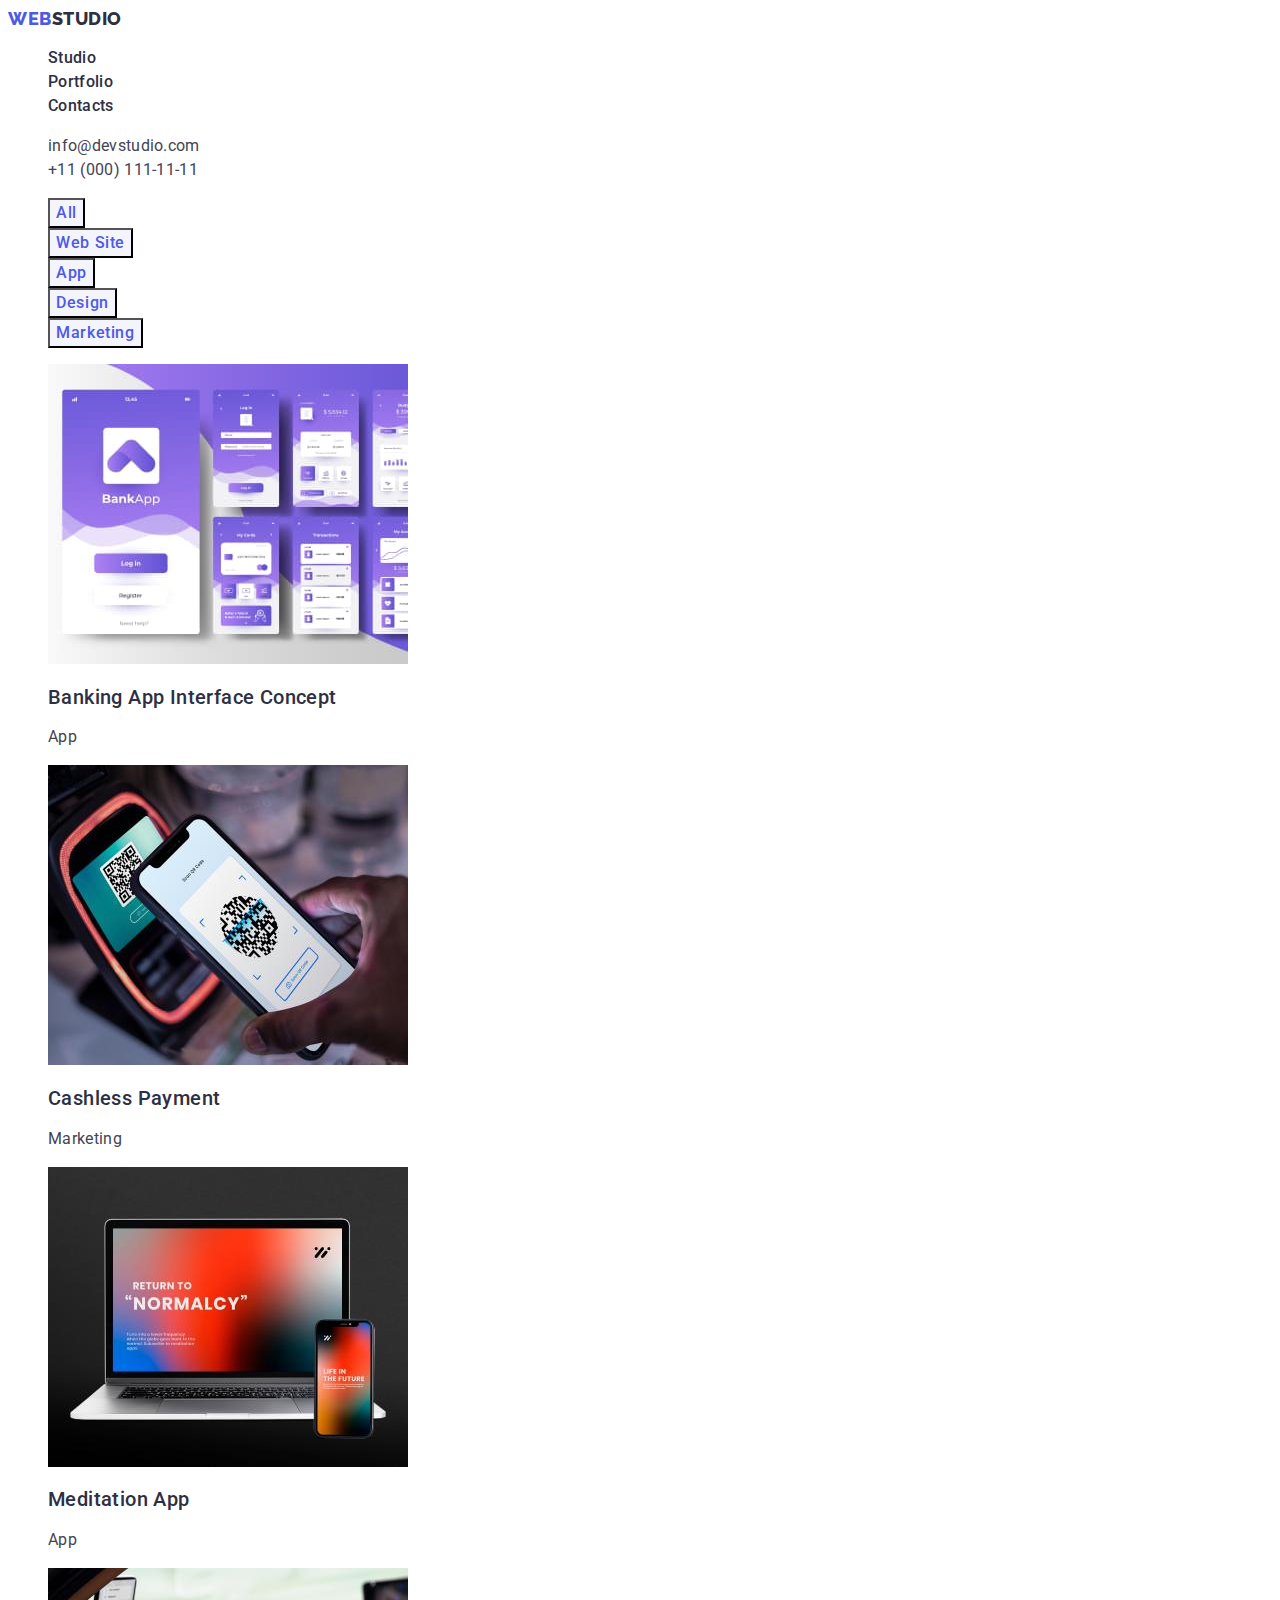
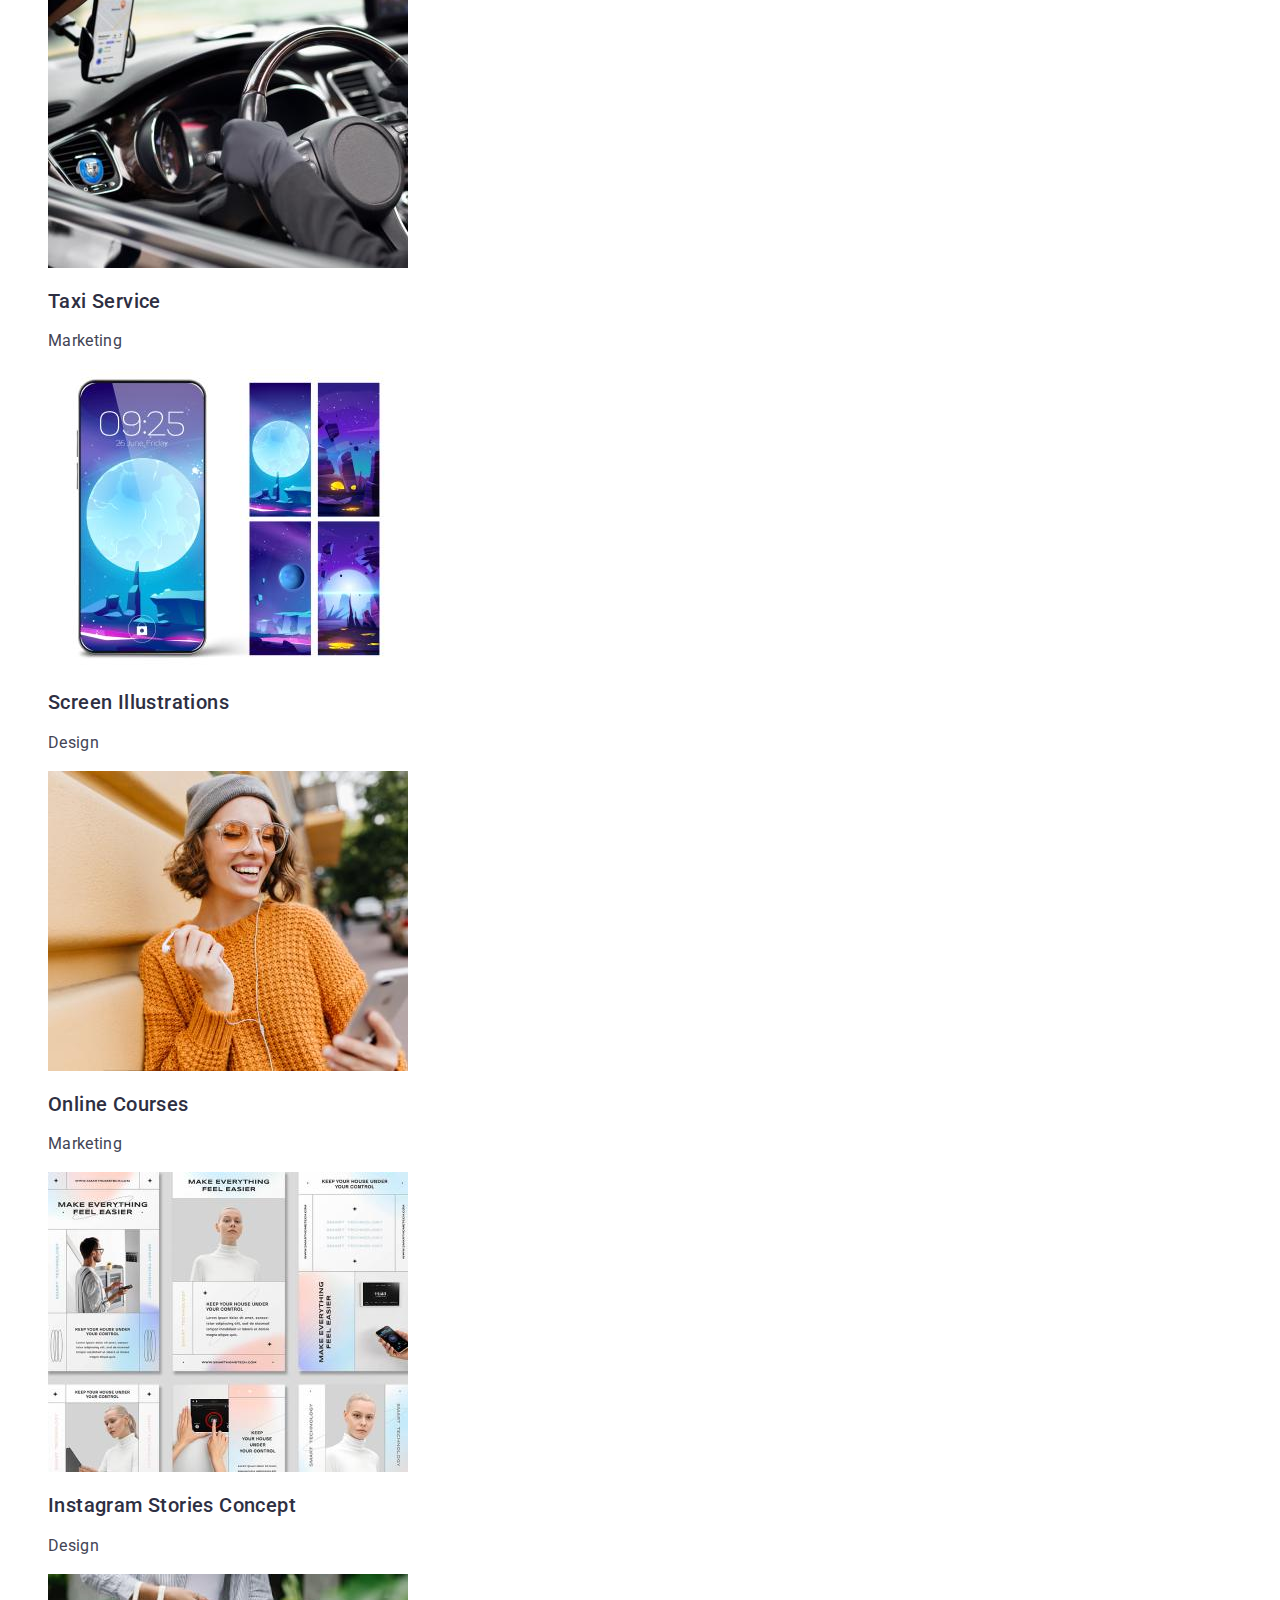
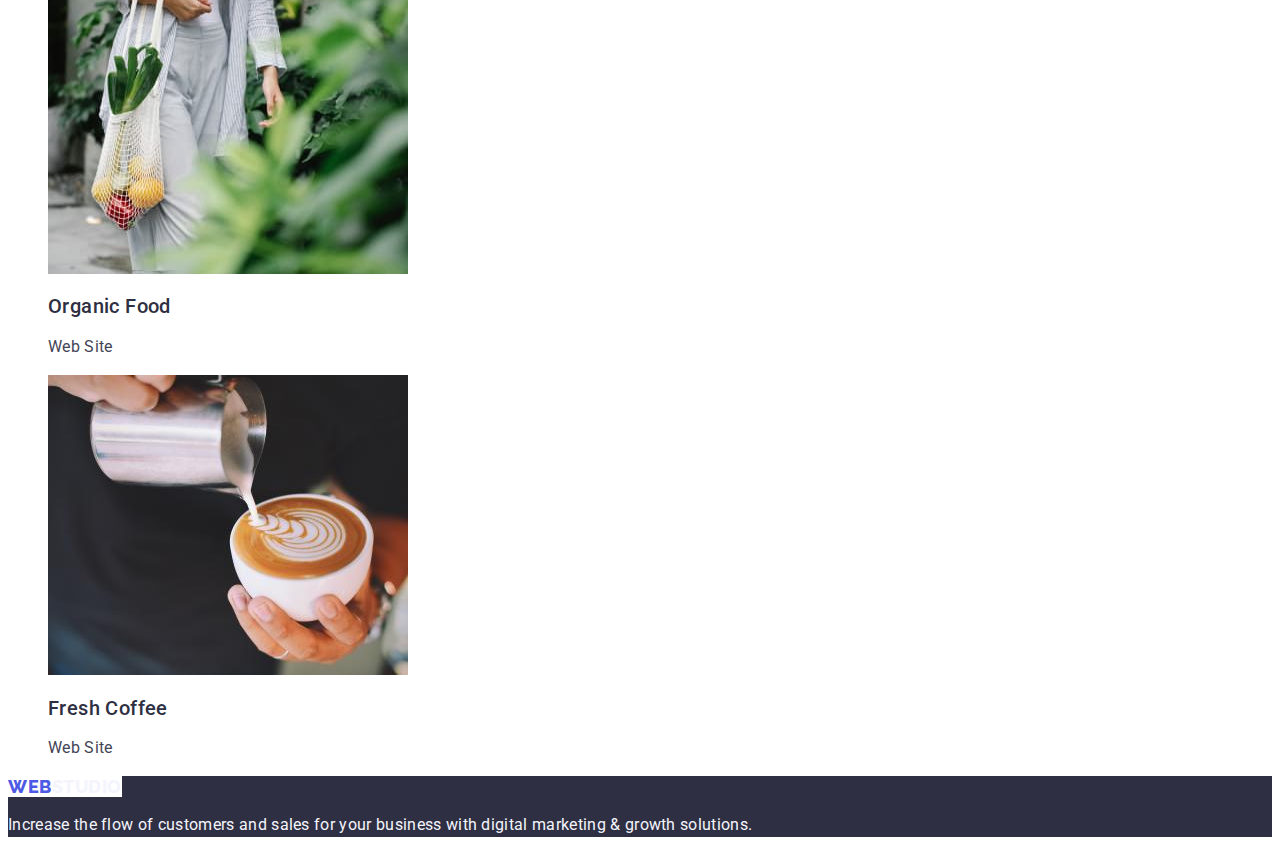
==== portfolio.html @ 0d61d633 "Update portfolio.html" ====
<!DOCTYPE html>
<html lang="en">
  <head>
    <meta charset="utf-8" />
    <meta name="description" content="width=device-width, initial-scale=1.0" />
    <link rel="stylesheet" href="./images-portfolio/">
    <title>Portfolio</title>

    <!--Fonts-->
    <link rel="preconnect" href="https://fonts.googleapis.com" />
    <link rel="preconnect" href="https://fonts.gstatic.com" crossorigin />
    <link rel="stylesheet" href="https://fonts.google.com/specimen/Roboto?query=roboto">
    <link rel="stylesheet" href="https://fonts.googleapis.com/css2?family=Raleway:wght@800&family=Roboto&display=swap">

    <link rel="stylesheet" href="./css/styles.css" />
  </head>
  <body>
    <!--Header-->
    <header>
      <nav>
          <a href="./index.html" class="logo logo-accent link">
            <link href="./index.html" rel="stylesheet" type="text/css"/>
            Web<span class="logo">Studio</span>
          </a>
        <ul class="list">
          <li><a href="./index.html" class="nav-title link">Studio</a></li>
          <li><a href="./portfolio.html" class="nav-title link">Portfolio</a></li>
          <li><a href="" class="nav-title link">Contacts</a></li>
        </ul>
      </nav>
      <address class="address">
        <ul class="list">
          <li><a href="mailto:info@devstudio.com" class="address-detail link">info@devstudio.com</a></li>
          <li><a href="tel:+110001111111" class="address-detail link">+11 (000) 111-11-11</a></li>
        </ul>
      </address>
    </header>
<main>
  <!--all buttons-->
  <section class="all-buttons">
    <h1 hidden class="title">Section Portfolio</h1>
    <!--Filter Btn Active-->
    <ul class="list">
      <li>
        <button class="btn-filter button" type="button">All</button>
      </li>
      <li>
        <button class="btn-filter button" type="button">Web Site</button>
      </li>
      <li>
        <button class="btn-filter button" type="button">App</button>
      </li>
      <li>
        <button class="btn-filter button" type="button">Design</button>
      </li>
      <li>
        <button class="btn-filter button" type="button">Marketing</button>
      </li>
  </ul>
    <!--All images-->
    <ul class="list">
        <li class="images-list">
           <a href="" class="link">
            <img
            src="./images-portfolio/bankapp.jpg"
             alt="banking app"
             width="360"
             height="300"
             />
             <h2 class="images-subtitle">Banking App Interface Concept</h2>
             <p class="images-text">App</p>
            </a>
        </li>
        <li class="images-link link">
            <a href="" class="link">
            <img
            src="./images-portfolio/qr.jpg"
             alt="cashless payment"
             width="360"
             height="300"
             />
             <h2 class="images-subtitle">Cashless Payment</h2>
             <p class="images-text">Marketing</p>
            </a>
        </li>
        <li class="images-link link">
             <a href="" class="link">
            <img 
            src="./images-portfolio/laptop.jpg"
             alt="laptop and smartphone"
             width="360"
             height="300"
             />
             <h2 class="images-subtitle">Meditation App</h2>
             <p class="images-text">App</p>
            </a>
        </li>
        <li class="images-link link">
            <a href="" class="link">
            <img 
            src="./images-portfolio/car.jpg"
             alt="taxi service"
             width="360"
             height="300"
             />
             <h2 class="images-subtitle">Taxi Service</h2>
             <p class="images-text">Marketing</p>
            </a>
        </li>
        <li class="images-link link">
                      <a href="" class="link">
            <img 
            src="./images-portfolio/smartphone.jpg"
             alt="screen illustrations"
             width="360"
             height="300"
             />
             <h2 class="images-subtitle">Screen Illustrations</h2>
             <p class="images-text">Design</p>
            </a>
        </li>
        <li class="images-link link">
           <a href="" class="link">
            <img
            src="./images-portfolio/women.jpg"
             alt="woman in headphones and glasses"
             width="360"
             height="300"
             />
             <h2 class="images-subtitle">Online Courses</h2>
             <p class="images-text">Marketing</p>
            </a>
        </li>
        <li class="images-link link">
            <a href="" class="link">
            <img 
            src="./images-portfolio/img.jpg"
             alt="instagram stories"
             width="360"
             height="300"
             />
             <h2 class="images-subtitle">Instagram Stories Concept</h2>
             <p class="images-text">Design</p>
            </a>
        </li>
        <li class="images-link link">
            <a href="" class="link">
            <img
            src="./images-portfolio/organicfood.jpg"
             alt="organic food"
             width="360"
             height="300"
             />
             <h2 class="images-subtitle">Organic Food</h2>
             <p class="images-text">Web Site</p>
            </a>
        </li>
        <li class="images-link link">
          <a href="" class="link">
            <img 
            src="./images-portfolio/caffe.jpg"
            alt="coffee"
            width="360"
            height="300"
            />
            <h2 class="images-subtitle">Fresh Coffee</h2>
            <p class="images-text">Web Site</p>
            </a>
        </li>
    </ul>
  </section>
</main>
    <!--Footer-->
    <footer class="footer">
      <a class="footer-logo link" href="./index.html">
        Web<span class="footer-span-logo">Studio</span></a>
      <p class="footer-text">
        Increase the flow of customers and sales for your business with digital
        marketing & growth solutions.
      </p>
    </footer>
  </body>
</html>
---- css/styles.css ----
:root {
    --default-font: 'Roboto', sans-serif;
    --accent-font: 'Raleway', sans-serif;
    --cl-primary_brand: #4d5ae5;
    --cl-pressed_state: #404bbf;
    --cl-dark: #2e2f42;
    --cl-success: #31d0aa;
    --cl-text: #434455;
    --cl-subtle_text: #8e8f99;
    --cl-accent: #e7e9fc;
    /* --cl-accent: #F4F4FD; */
    /* --cl-accent: rgba(231, 233, 252, 1); */
    --cl-accent: #f4f4fd;
    --cl-light : rgba(244, 244, 253, 1);
    --cl-modal_overlay: #2e2f4266;
    --cl-hero_background: #2e2f42b3;
    --cl-white_background: #ffffff;
    --cl-modal_background: #fcfcfc;
}
/**
|===============================
| Base styles
|===============================
*/
body {
    font-family : "Roboto", sans-serif;
    color: #434455;
    background-color: #FFFFFF;
    text-decoration: none;

    /* Default styles */
    font-size: 16px;
    font-style: normal;
    font-weight: 400;
letter-spacing: normal;
line-height: 1.2;
text-decoration: none;
    }
    .link {
        text-decoration: none;
        }
    .list {
        list-style: none;
    }
/* header style */
.logo {
    color: var(--cl-dark);
    font-family: var(--accent-font);
    font-size: 18px;
    font-weight: 800;
    line-height: 1.16;
    letter-spacing: 0.03em;
    text-transform: uppercase;
}
.logo-accent {
    color: var(--cl-primary_brand);
    font-family: var(--accent-font);
    font-size: 18px;
    font-weight: 800;
    line-height: 1.17;
    letter-spacing: 0.03;
    text-transform: uppercase;
}
.nav-title {
    font-weight: 500;
    line-height: 1.5;
    letter-spacing: 0.02em; 
    color: var(--cl-dark);
}

.nav-title:hover,
.nav-title:focus {
    color: var(--cl-pressed_state);
}
.address {
    font-style: normal ;
}
.address-detail {
    line-height: 1.5;
    letter-spacing: 0.02em;
    color: var(--cl-text);
}

.address-detail:hover,
.address-detail:focus {
    color: var(--cl-pressed_state);
}
/*hero image*/
.hero-img {
    background-color: var(--cl-dark);
}
.title-hero {
    color:#FFFFFF;
    background-color:var(--cl-hero_background);
font-family: "Roboto", sans-serif;
font-size: 56px;
font-weight: 700;
line-height: 1.07;
letter-spacing: 0.02em;
text-align: center;
}
.hero-btn {
    font-family: "Roboto", sans-serif;
font-size: 16px;
font-weight: 500;
line-height: 1.2;
letter-spacing: 0.04em;
text-align: left;
line-height: 1.5;
cursor: pointer;
background: var(--cl-primary_brand);
color: var(--cl-white_background);
}

.hero-btn:hover,
.hero-btn:focus {
    background: var(--cl-pressed_state);
}

/*section 1*/
.advantages-title{
    visibility:hidden;
}
.advantages-subtitle {
    color: var(--cl-dark);
    font-weight: 500;
    font-size: 20px;
    line-height: 1.2;
    letter-spacing: 0.02em;
}
.advantages-text {
    color:434455;
    line-height: 1.5;
    letter-spacing: 0.02em;
}
/*section 2*/
.title-section-img {
    color:var(--cl-dark);
    font-size: 36px;
    line-height: 1.11;
    text-align: center;
    letter-spacing: 0.02em;
    text-transform: capitalize;
}

/*section 3*/
.section-team-foto {
    background-color: var(--cl-light);
}
.section-team {
    color: var(--cl-dark);
    font-size: 36px;
    line-height: 1.11;
    text-align: center;
    letter-spacing: 0.02em;
    text-transform: capitalize;

}
.team-line {
    background-color: var(--cl-light);
}
.team-info {
    background-color: var(--cl-white_background) ;
}
.team-subtitle {
    color:var(--cl-dark);
    font-size: 20px ;
    font-weight: 500;
    line-height: 1.2;
    text-align: center;
    letter-spacing: 0.02em;
    text-transform: capitalize;
}
.team-text {
    color: var(--cl-text);
    text-align: center;
    line-height: 1.5;
    letter-spacing: 0.02em;
}
/*footer*/
.footer{
    background-color: var(--cl-dark);
}
.footer-span-logo{
    color: #F4F4FD;
font-family:  "Raleway", sans-serif;
font-size: 18px;
font-weight: 800;
line-height: 1.17;
letter-spacing: 0.03em;
text-transform: uppercase;
text-align: left;
text-decoration: none;
}
.footer-logo {
    font-family: "Raleway", sans-serif;
font-size: 18px;
font-weight: 800;
line-height: 1.17;
letter-spacing: 0.03em;
text-transform: uppercase;
text-align: left;
color: var(--cl-primary_brand);
text-decoration: none;
}
.footer-text {
    color:#F4F4FD;
    line-height: 1.5;
    letter-spacing: 0.02em;
}
/*portfolio*/
/*filter btn active*/
.btn-filter {
    background: var(--cl-accent);
    color: var(--cl-primary_brand);
    text-align: center;
    font-family: "Roboto", sans-serif;
    font-size: 16px ;
    font-weight: 500;
    line-height: 1.5;
    letter-spacing: 0.04em ;
    cursor: pointer;
}

.btn-filter:hover,
.btn-filter:focus {
    background: var(--cl-pressed_state);
    color: var(--cl-white_background);
}
/*all images*/
.link {
    text-decoration: none;
    background: var(--cl-white_background);

}
.images-subtitle {
    color: var(--cl-dark);
    font-size: 20px;
    font-weight: 500;
    line-height: 1.2;
    letter-spacing: 0.02em;
}
.images-text {
    color: var(--cl-text);
    line-height: 1.5;
    letter-spacing: 0.02em;
}

/*portfolio end*/
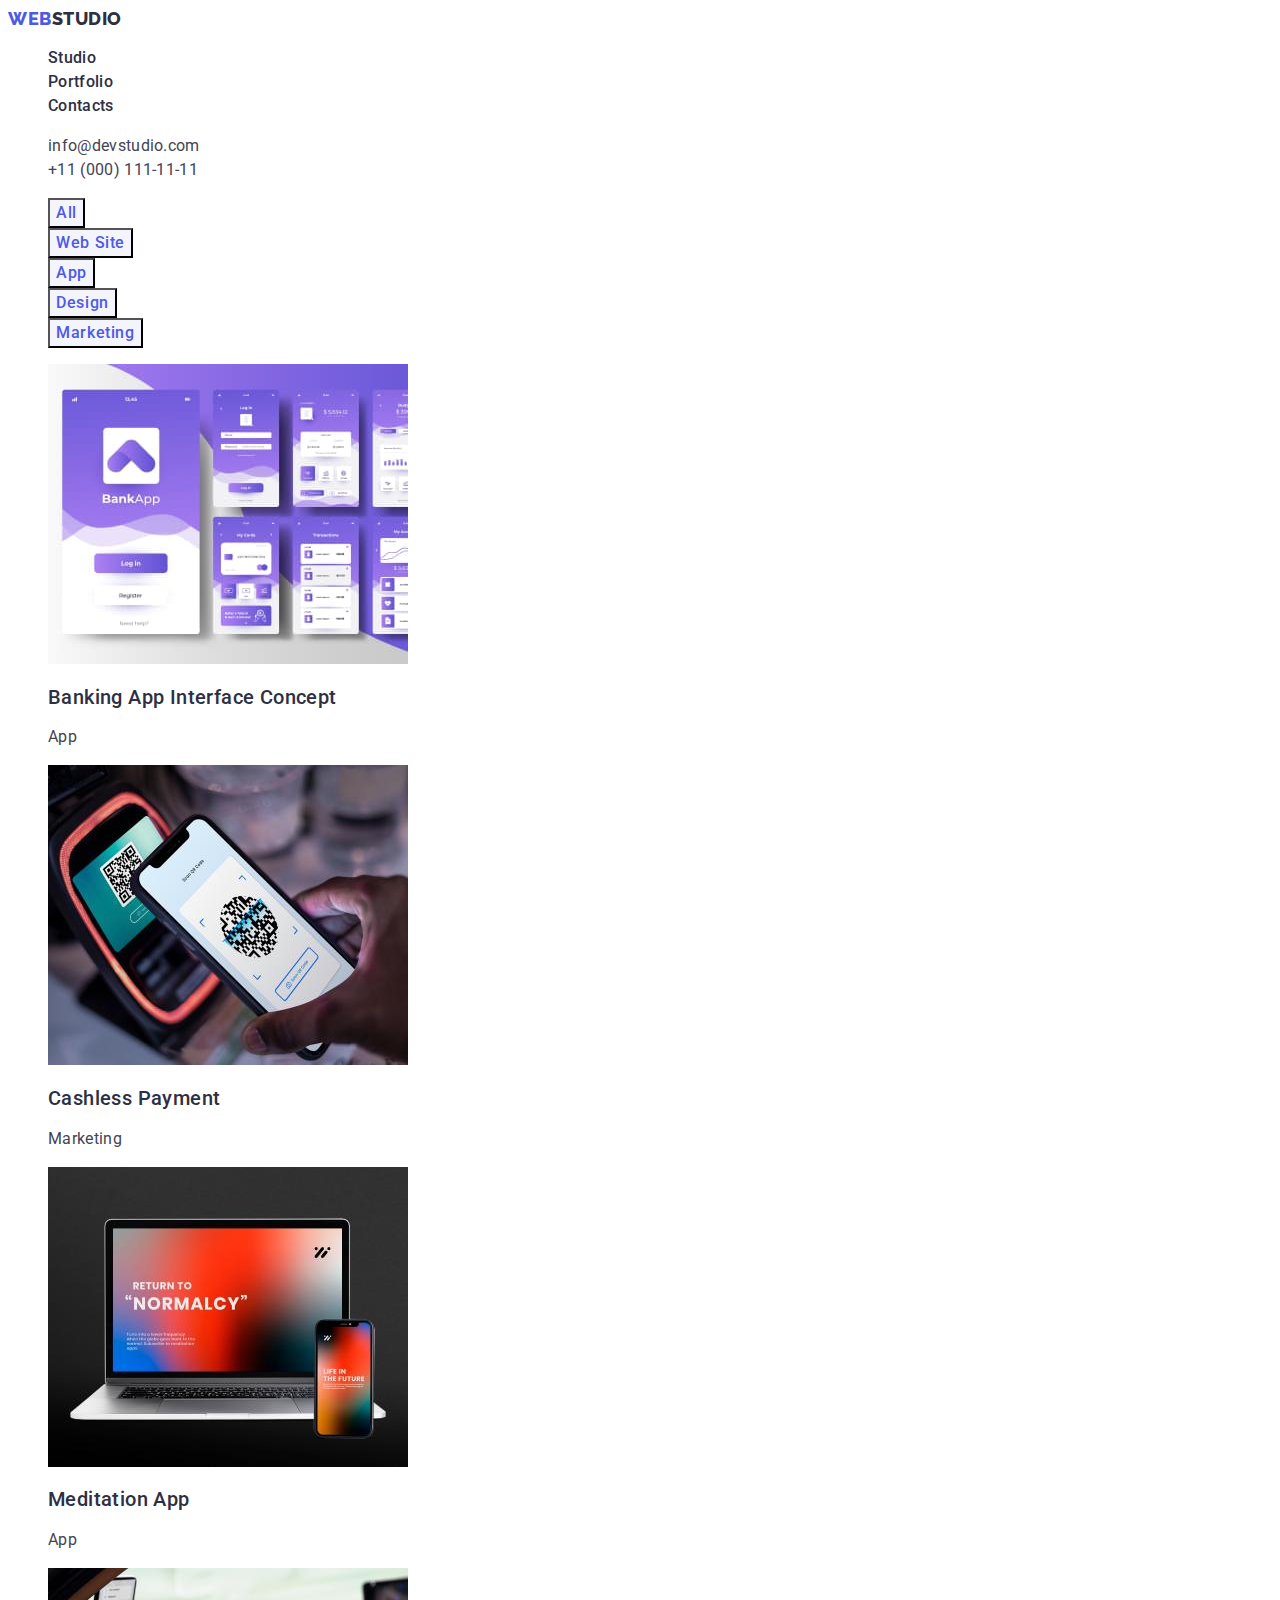
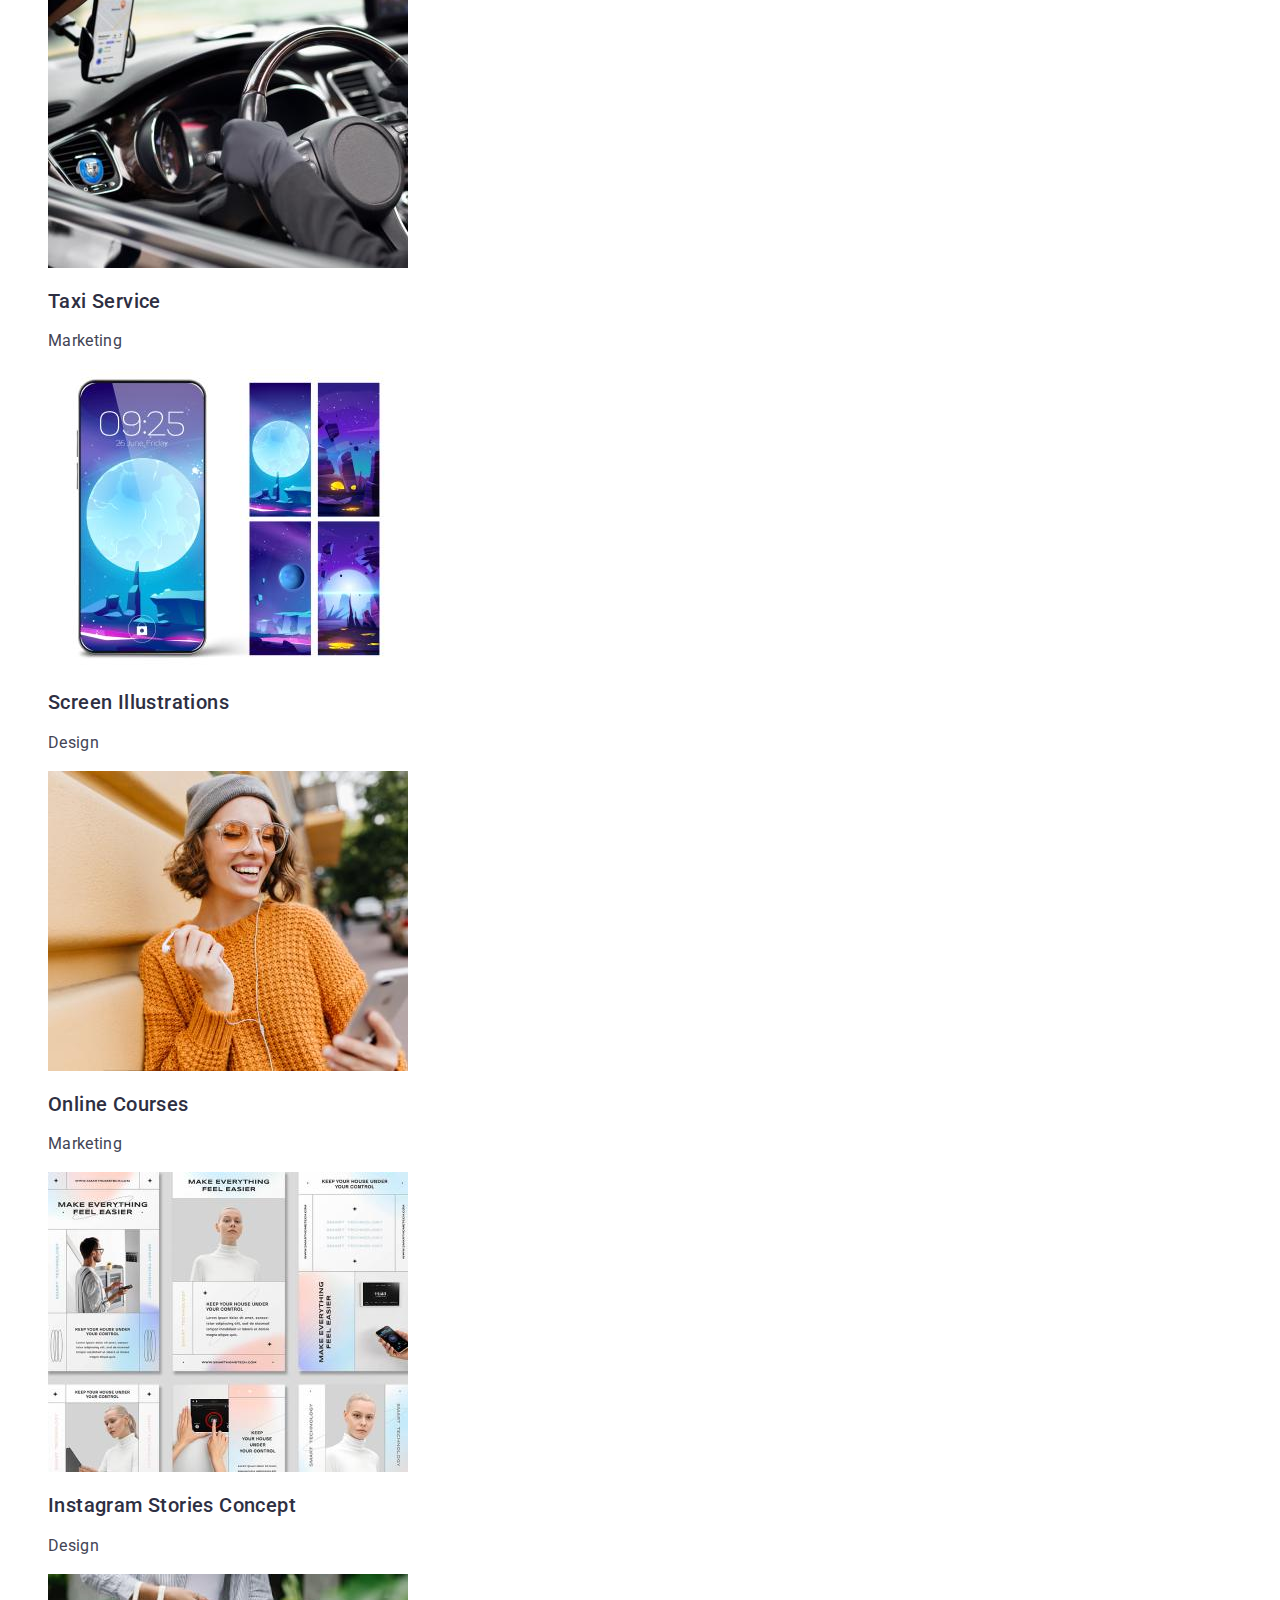
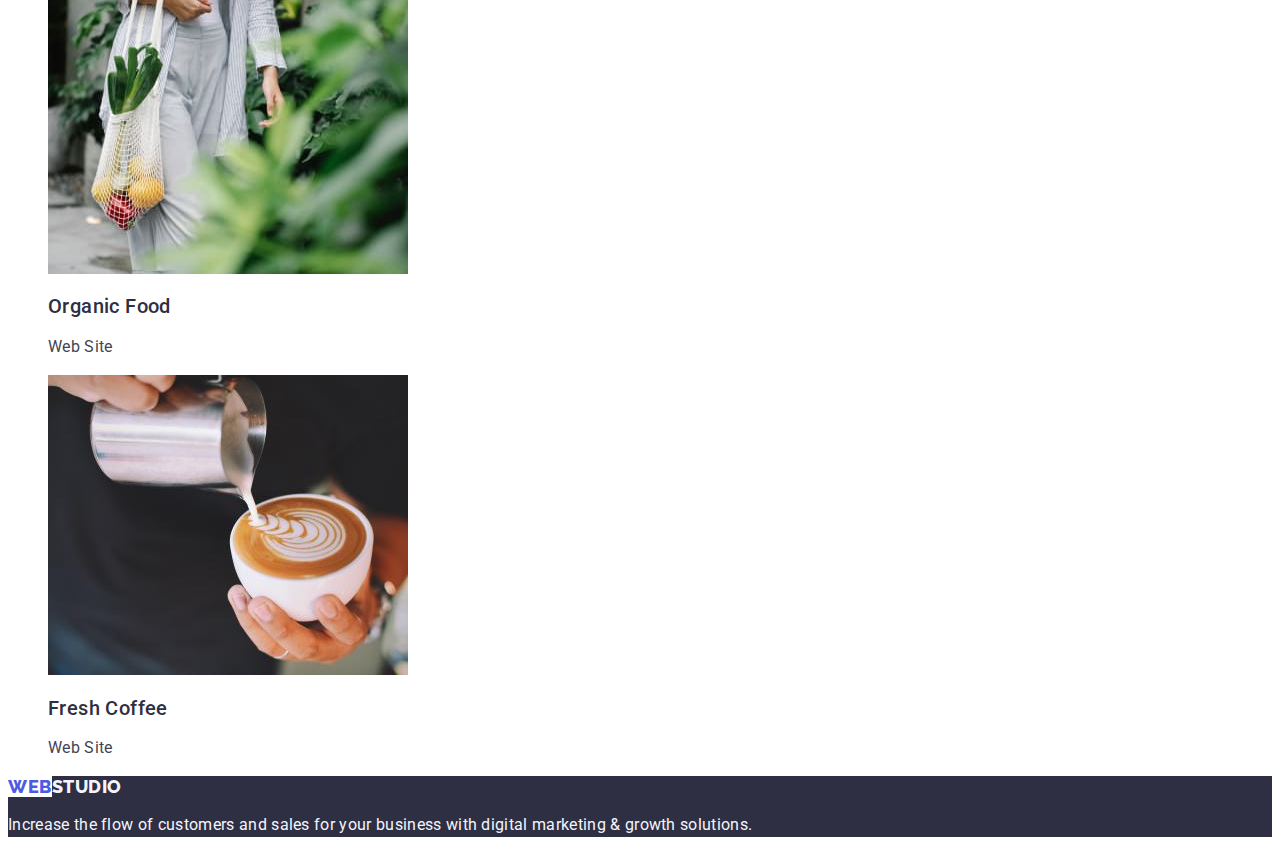
==== commit 8fe7aafd: "Update portfolio.html" ====
--- a/portfolio.html
+++ b/portfolio.html
@@ -11,7 +11,6 @@
     <link rel="preconnect" href="https://fonts.gstatic.com" crossorigin />
     <link rel="stylesheet" href="https://fonts.google.com/specimen/Roboto?query=roboto">
     <link rel="stylesheet" href="https://fonts.googleapis.com/css2?family=Raleway:wght@800&family=Roboto&display=swap">
-
     <link rel="stylesheet" href="./css/styles.css" />
   </head>
   <body>
--- a/css/styles.css
+++ b/css/styles.css
@@ -178,11 +178,12 @@
     letter-spacing: 0.02em;
 }
 /*footer*/
-.footer{
+.footer {
     background-color: var(--cl-dark);
 }
-.footer-span-logo{
+.footer-span-logo {
     color: #F4F4FD;
+    background-color: var(--cl-dark);
 font-family:  "Raleway", sans-serif;
 font-size: 18px;
 font-weight: 800;
@@ -202,6 +203,7 @@
 text-align: left;
 color: var(--cl-primary_brand);
 text-decoration: none;
+background-color: var(--cl-dark);
 }
 .footer-text {
     color:#F4F4FD;
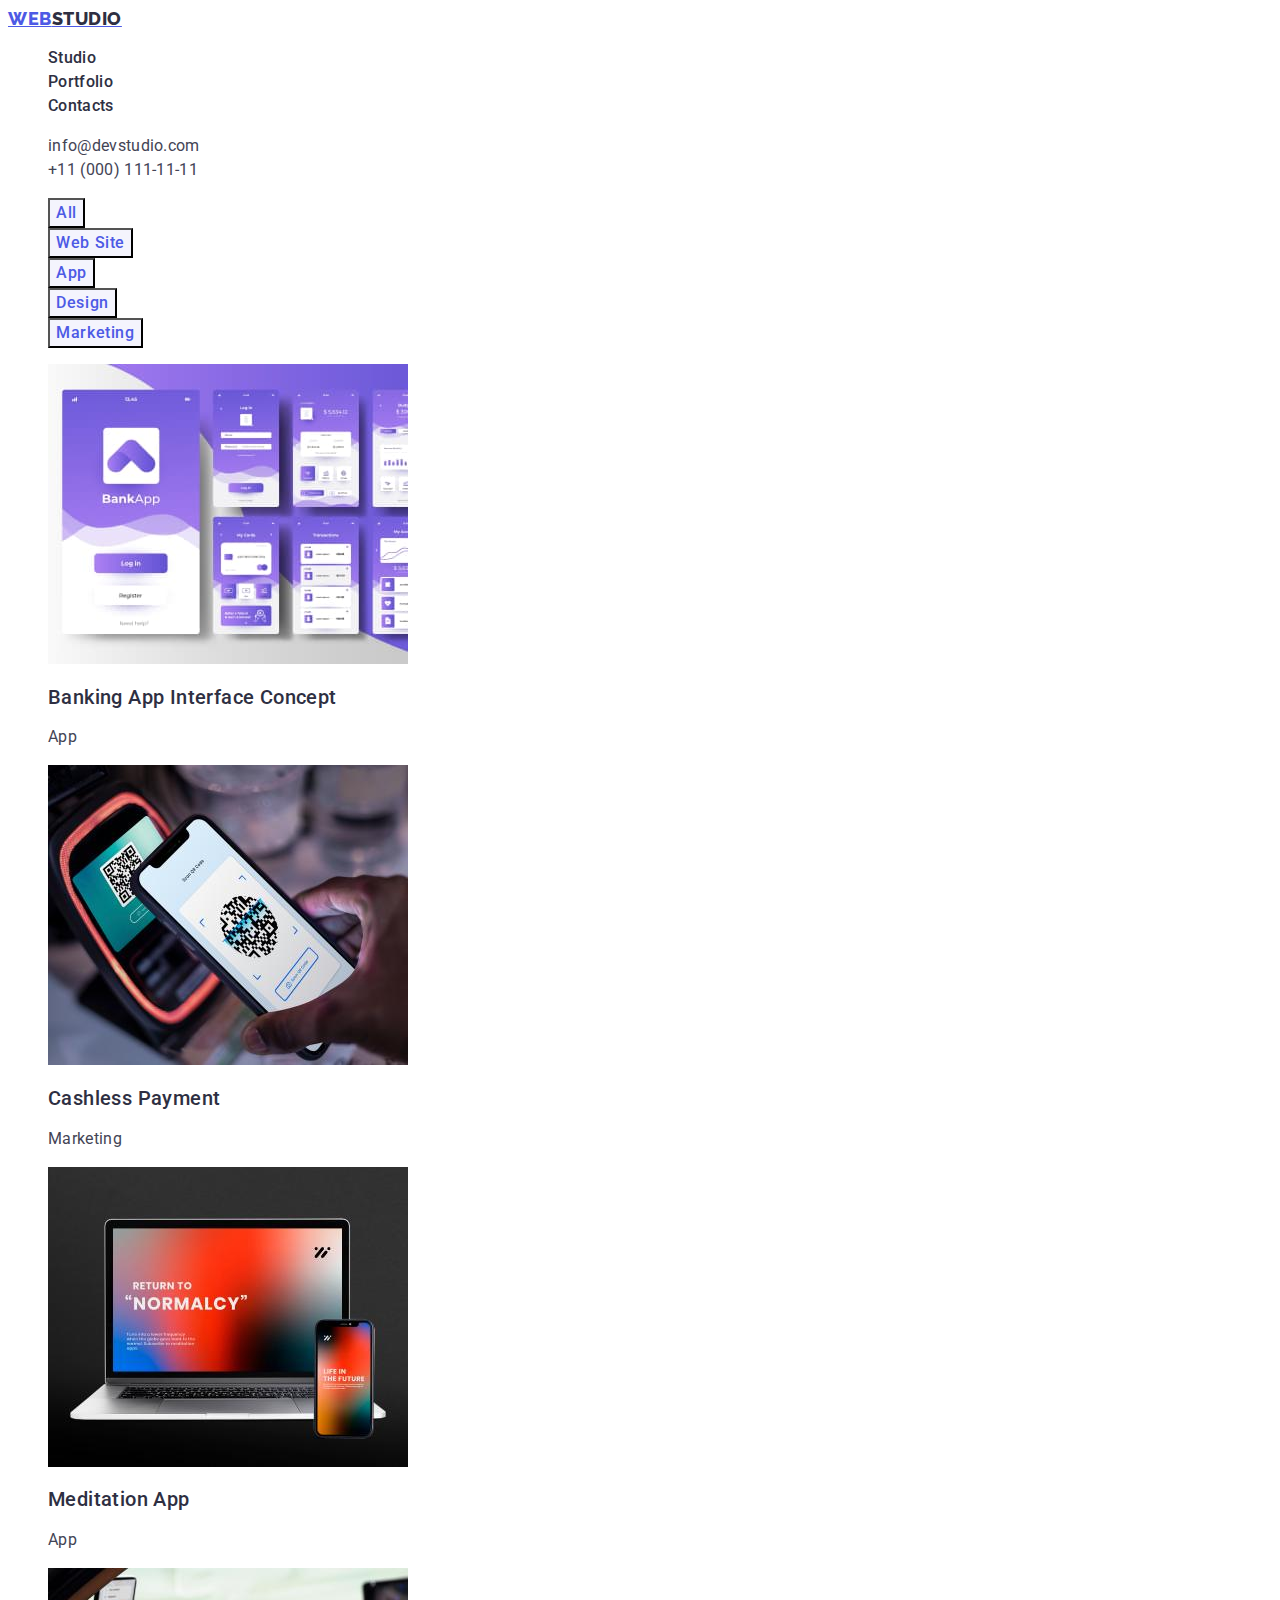
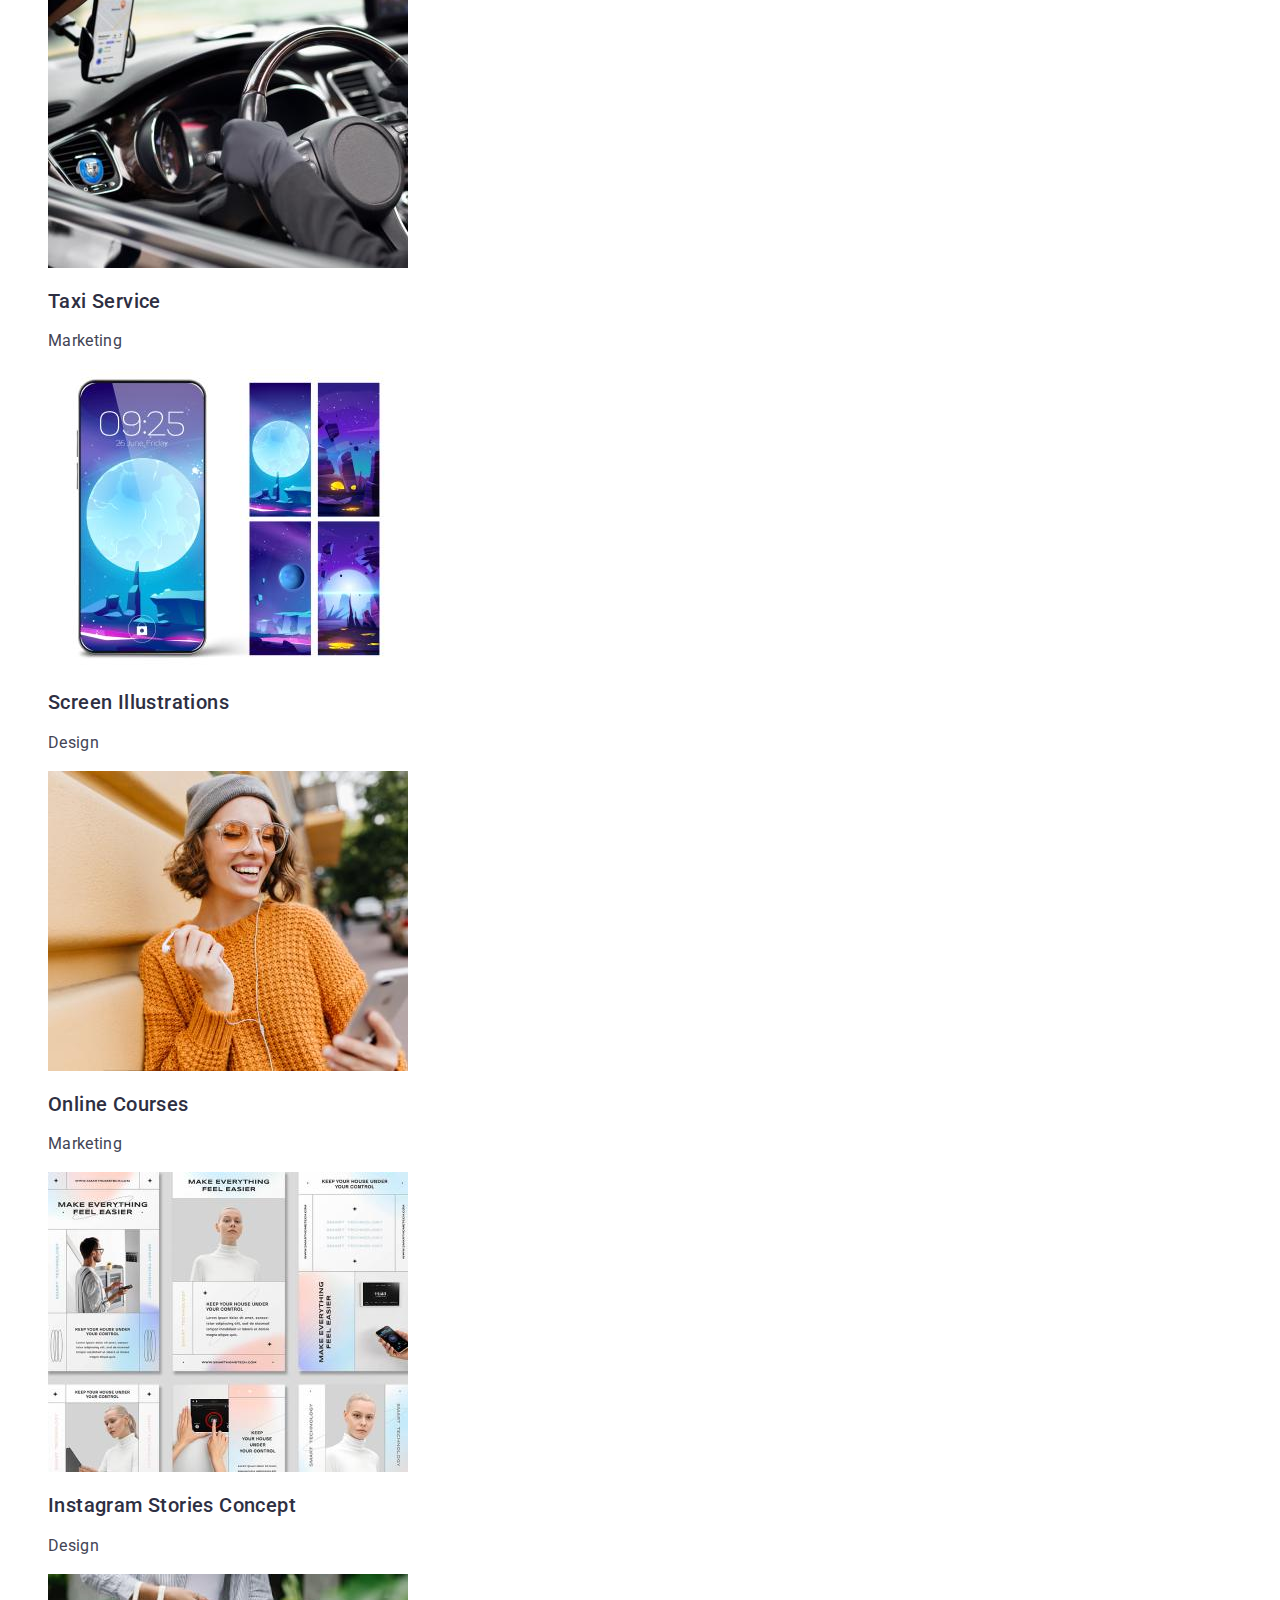
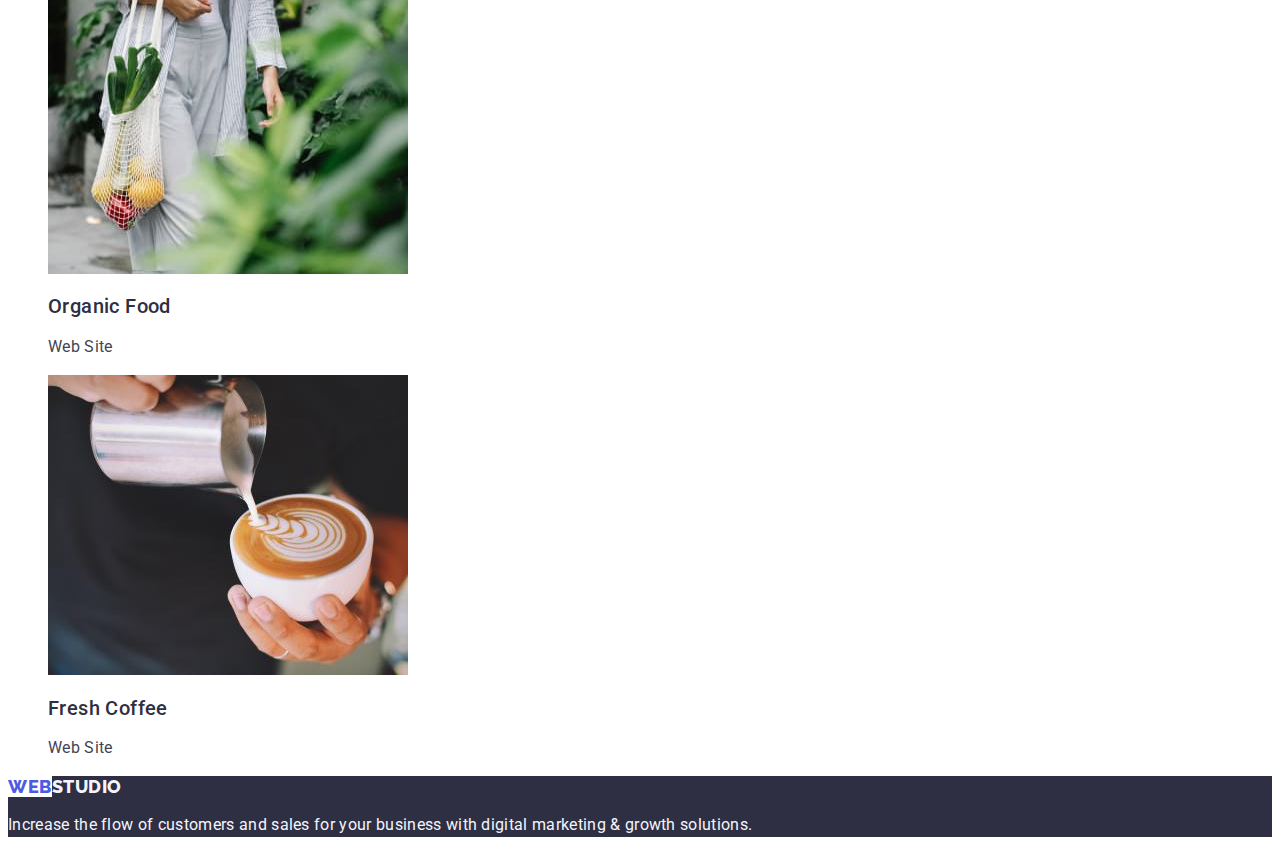
==== commit d365abef: "Update portfolio.html" ====
--- a/portfolio.html
+++ b/portfolio.html
@@ -17,7 +17,7 @@
     <!--Header-->
     <header>
       <nav>
-          <a href="./index.html" class="logo logo-accent link">
+          <a href="./index.html" class="logo logo-accent">
             <link href="./index.html" rel="stylesheet" type="text/css"/>
             Web<span class="logo">Studio</span>
           </a>
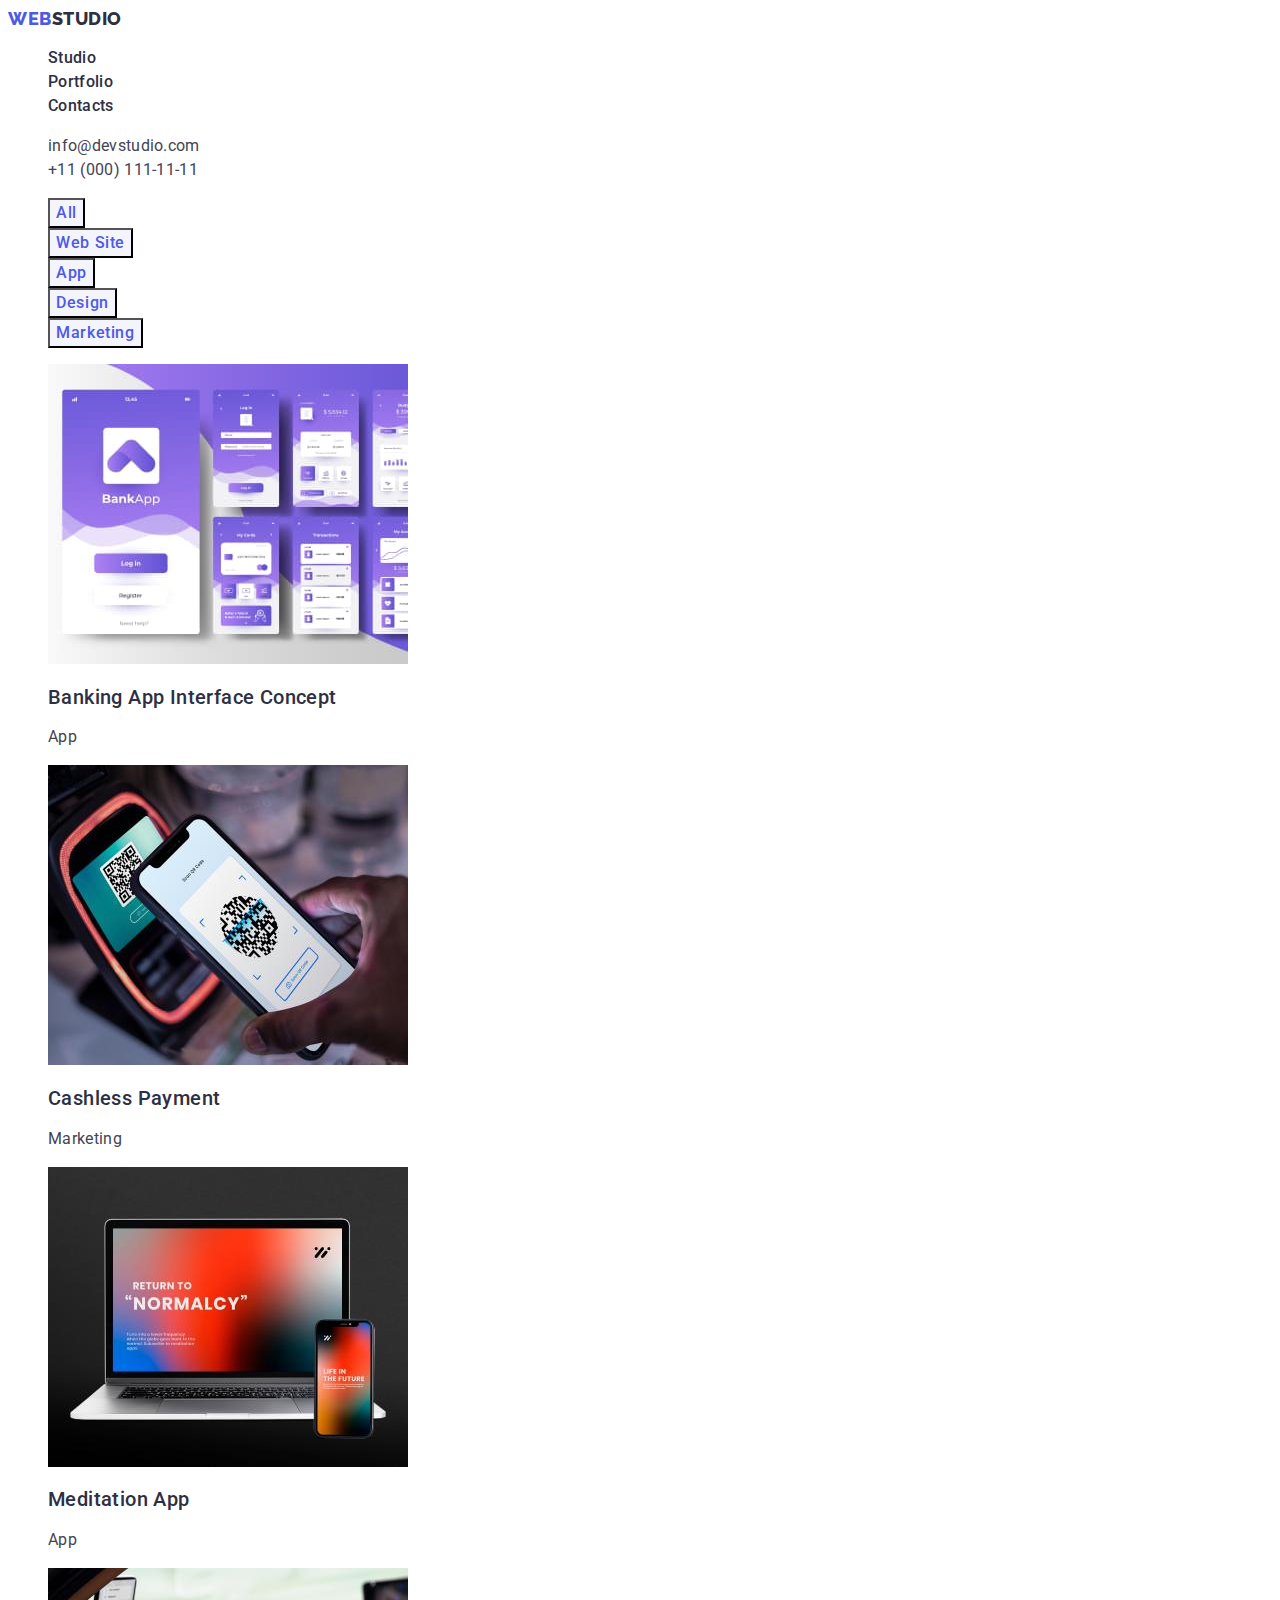
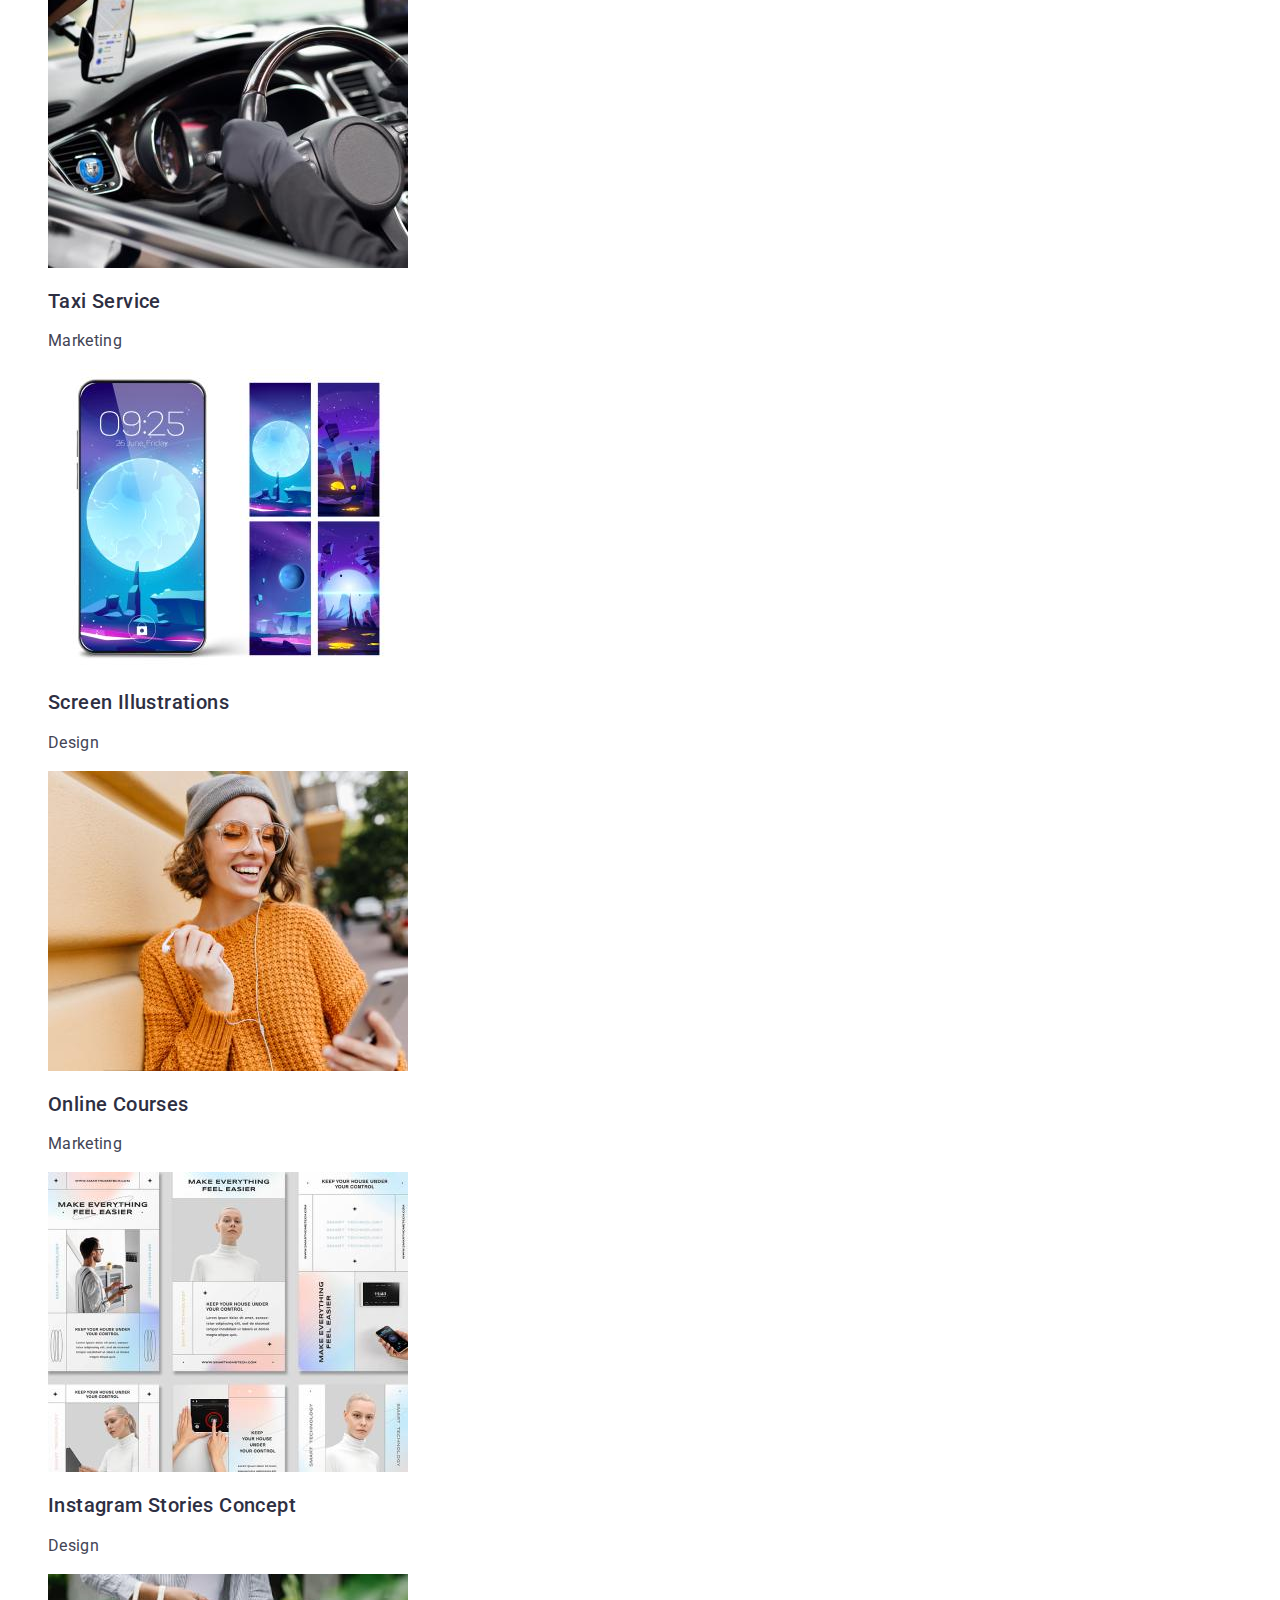
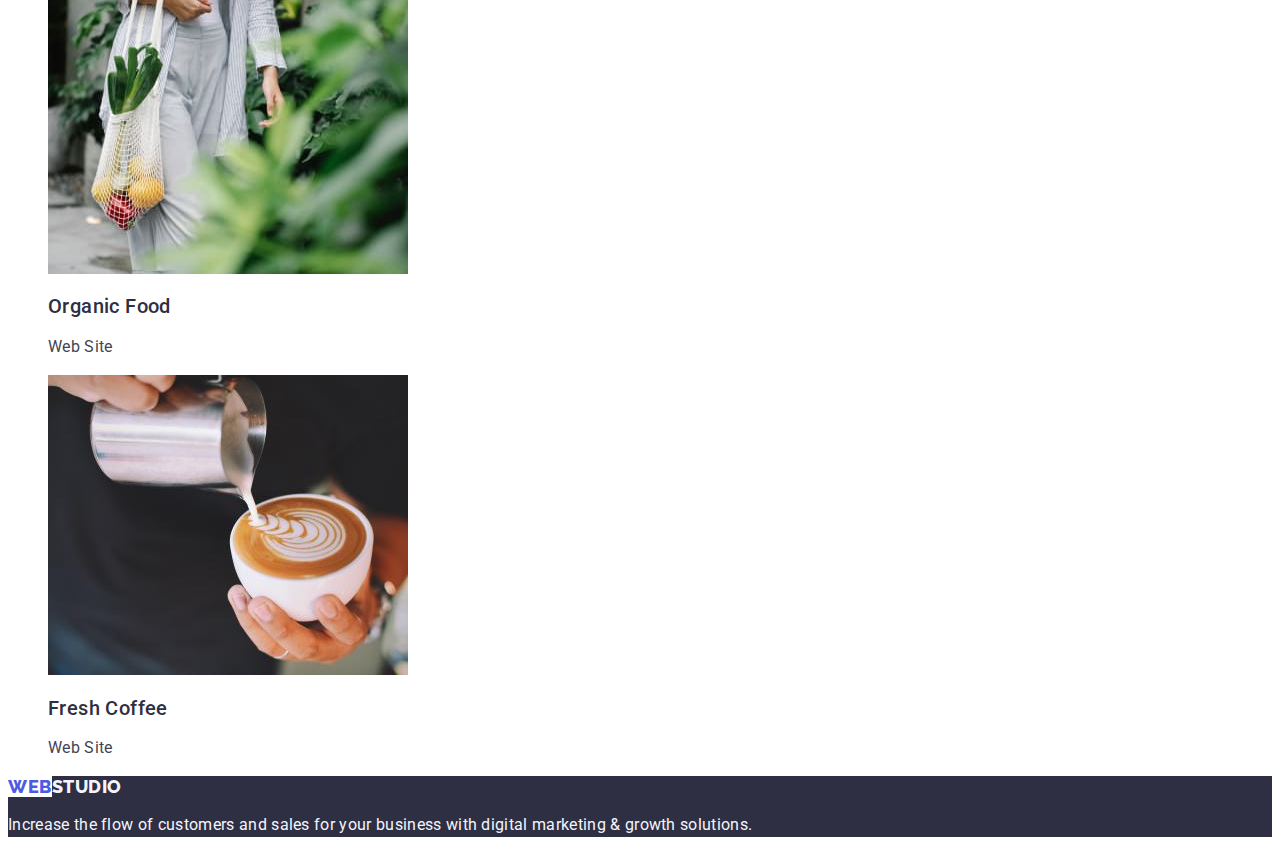
==== commit 642aa0c0: "Update portfolio.html" ====
--- a/portfolio.html
+++ b/portfolio.html
@@ -17,9 +17,7 @@
     <!--Header-->
     <header>
       <nav>
-          <a href="./index.html" class="logo logo-accent">
-            <link href="./index.html" rel="stylesheet" type="text/css"/>
-            Web<span class="logo">Studio</span>
+        <a href="./index.html" class="logo logo-accent link">Web<span class="logo">Studio</span></a>
           </a>
         <ul class="list">
           <li><a href="./index.html" class="nav-title link">Studio</a></li>
